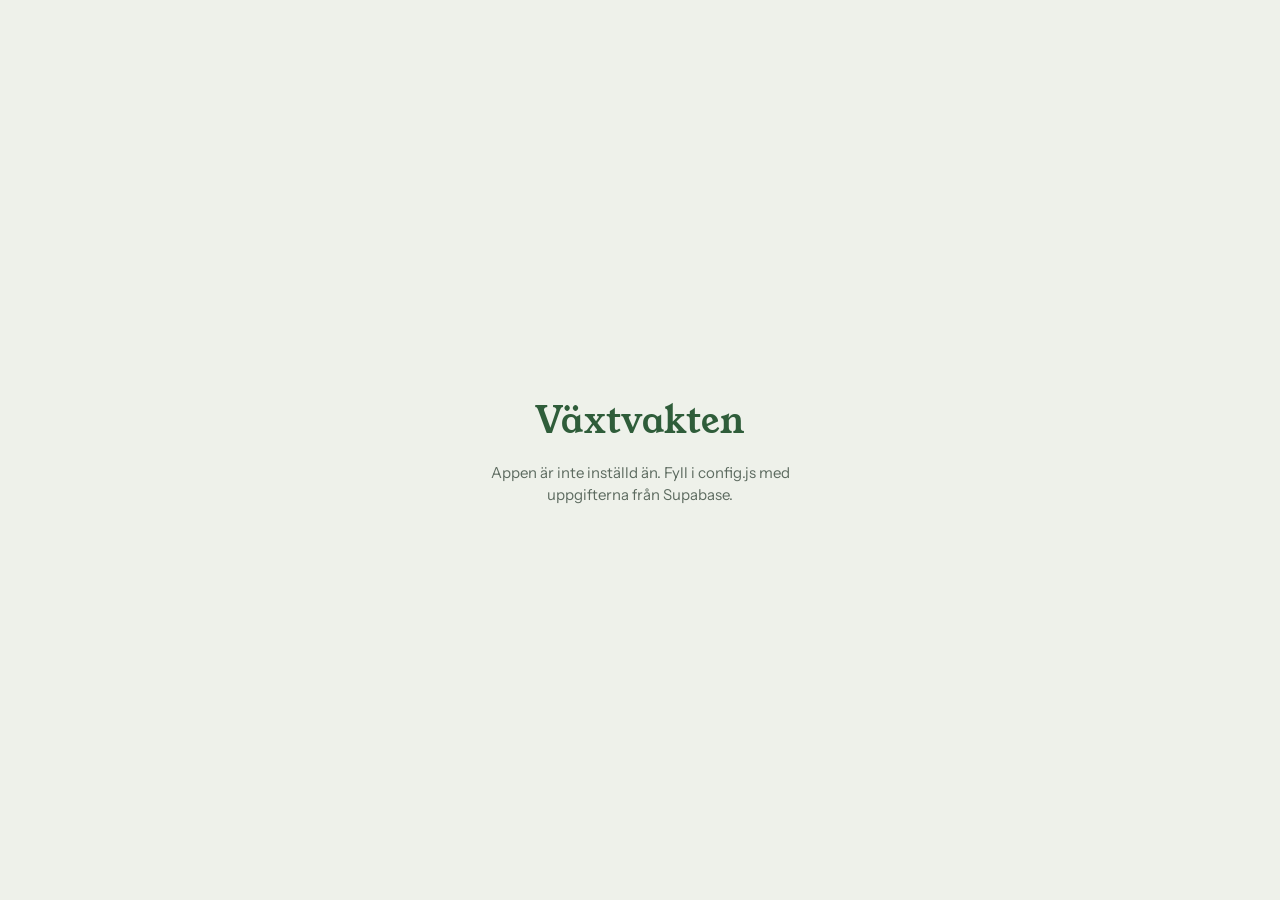
==== site/index.html @ fed47b2f "Växtvakten: webbapp med Supabase och pushnotiser Co-Authored-By: Claude Opus 5.5 <noreply@anthropic." ====
<!doctype html>
<html lang="sv">
<head>
<meta charset="utf-8">
<meta name="viewport" content="width=device-width, initial-scale=1, viewport-fit=cover">
<title>Växtvakten</title>
<meta name="description" content="Håll koll på när varje krukväxt ska vattnas.">
<meta name="theme-color" content="#2f5d3a">
<link rel="manifest" href="manifest.webmanifest">
<link rel="icon" href="icons/icon-192.png" type="image/png">
<link rel="apple-touch-icon" href="icons/apple-touch-icon.png">
<meta name="apple-mobile-web-app-capable" content="yes">
<meta name="mobile-web-app-capable" content="yes">
<meta name="apple-mobile-web-app-title" content="Växtvakten">
<meta name="apple-mobile-web-app-status-bar-style" content="default">
<link rel="preconnect" href="https://fonts.googleapis.com">
<link rel="preconnect" href="https://fonts.gstatic.com" crossorigin>
<link rel="stylesheet" href="https://fonts.googleapis.com/css2?family=Young+Serif&family=Instrument+Sans:ital,wght@0,400;0,500;0,600;1,400&family=IBM+Plex+Mono:wght@400;500&display=swap">
<link rel="stylesheet" href="styles.css">
</head>
<body>

<div class="lock" id="lock" hidden>
  <form class="lock-card" id="pinForm">
    <h1>Växtvakten</h1>
    <p>Skriv in PIN-koden för att se och vattna växterna.</p>
    <label for="pinInput" class="sr-only" style="position:absolute;left:-9999px">PIN-kod</label>
    <input id="pinInput" type="password" inputmode="text" autocomplete="current-password" required placeholder="PIN-kod">
    <button class="btn primary" type="submit">Öppna</button>
    <div class="err" id="pinErr" role="alert"></div>
  </form>
</div>

<div class="wrap" id="app" hidden>
  <header>
    <div>
      <div class="date" id="today"></div>
      <h1>Växtvakten</h1>
    </div>
    <div class="head-actions">
      <button class="btn" id="remindBtn" type="button">Påminnelser</button>
      <button class="btn primary" id="addBtn" type="button">+ Lägg till växt</button>
    </div>
  </header>

  <section class="status" id="status" aria-live="polite">
    <svg class="drop" viewBox="0 0 46 46" aria-hidden="true"><path d="M23 5c7 9 13 16 13 23a13 13 0 0 1-26 0c0-7 6-14 13-23z" fill="var(--water)" opacity=".9"/><path d="M17 29a6 6 0 0 0 6 6" stroke="var(--surface)" stroke-width="2.4" fill="none" stroke-linecap="round"/></svg>
    <div><div class="big" id="statusBig">Hämtar växterna …</div><div class="sub" id="statusSub"></div></div>
  </section>

  <div class="notice" id="storeNotice" hidden></div>

  <section id="dueSection" hidden><div class="section-label">Behöver vatten</div><div class="list" id="dueList"></div></section>
  <section id="okSection" hidden><div class="section-label">Klara för nu</div><div class="list" id="okList"></div></section>
  <div class="empty" id="empty" hidden>
    <h2>Inga växter än</h2>
    <p>Lägg till din första växt med namn, beskrivning och hur ofta den ska vattnas.</p>
    <button class="btn primary" type="button" data-action="add">+ Lägg till växt</button>
  </div>
</div>

<div id="sheetRoot"></div>
<div id="toastRoot"></div>

<script src="config.js"></script>
<script src="app.js"></script>
</body>
</html>
---- site/styles.css ----
/* Layout: one column of plant cards sorted by when they need water, a status strip on top, a sheet for each plant. */
:root {
  --bg: #eef1ea;
  --surface: #f8faf5;
  --ink: #1f2b22;
  --muted: #5d6b60;
  --line: #d3dacd;
  --leaf: #2f5d3a;
  --water: #1f6f9e;
  --water-soft: #dcecf5;
  --due: #b2551b;
  --due-soft: #f8e6d6;
  --ok-soft: #e1ecdc;
  --shadow: 0 1px 2px rgba(31,43,34,.06), 0 8px 24px rgba(31,43,34,.07);
  --font-display: "Young Serif", Georgia, "Times New Roman", serif;
  --font-body: "Instrument Sans", system-ui, -apple-system, "Segoe UI", sans-serif;
  --font-mono: "IBM Plex Mono", ui-monospace, Menlo, Consolas, monospace;
}
@media (prefers-color-scheme: dark) {
  :root:not([data-theme="light"]) {
    --bg: #141a16; --surface: #1c241e; --ink: #e4ebe2; --muted: #9aa99c; --line: #2f3a31;
    --leaf: #8cc59a; --water: #6fb6e2; --water-soft: #1b3443; --due: #f0a06a; --due-soft: #3b2619; --ok-soft: #22322a;
    --shadow: 0 1px 2px rgba(0,0,0,.3), 0 8px 24px rgba(0,0,0,.25);
    color-scheme: dark;
  }
}
:root[data-theme="dark"] {
  --bg: #141a16; --surface: #1c241e; --ink: #e4ebe2; --muted: #9aa99c; --line: #2f3a31;
  --leaf: #8cc59a; --water: #6fb6e2; --water-soft: #1b3443; --due: #f0a06a; --due-soft: #3b2619; --ok-soft: #22322a;
  --shadow: 0 1px 2px rgba(0,0,0,.3), 0 8px 24px rgba(0,0,0,.25);
  color-scheme: dark;
}
* { box-sizing: border-box; }
body { background: var(--bg); color: var(--ink); font-family: var(--font-body); font-size: 15px; line-height: 1.5; }
.wrap { max-width: 760px; margin: 0 auto; padding-inline: 16px; padding-block: 28px 64px; display: grid; gap: 22px; }
h1, h2, h3 { font-family: var(--font-display); font-weight: 400; margin: 0; text-wrap: balance; }
button { font: inherit; cursor: pointer; }
button:focus-visible, input:focus-visible, textarea:focus-visible, select:focus-visible, .card:focus-visible { outline: 2px solid var(--water); outline-offset: 2px; }

header { display: flex; flex-wrap: wrap; align-items: end; justify-content: space-between; gap: 12px; }
header h1 { font-size: clamp(30px, 6vw, 40px); color: var(--leaf); line-height: 1.05; }
.date { font-family: var(--font-mono); font-size: 12px; color: var(--muted); letter-spacing: .04em; text-transform: uppercase; }
.head-actions { display: flex; gap: 8px; flex-wrap: wrap; }

.btn { border: 1px solid var(--line); background: var(--surface); color: var(--ink); border-radius: 999px; padding: 8px 14px; font-weight: 500; font-size: 14px; }
.btn:hover { border-color: var(--muted); }
.btn.primary { background: var(--leaf); border-color: var(--leaf); color: var(--bg); }
.btn.water { background: var(--water); border-color: var(--water); color: var(--surface); }
.btn.danger { color: var(--due); }
.btn.ghost { background: transparent; }

.status { display: grid; grid-template-columns: auto 1fr; gap: 16px; align-items: center; background: var(--surface); border: 1px solid var(--line); border-radius: 16px; padding: 18px 20px; }
.status .drop { width: 46px; height: 46px; }
.status .big { font-family: var(--font-display); font-size: 22px; line-height: 1.2; }
.status .sub { color: var(--muted); font-size: 14px; }
.status.alert { background: var(--water-soft); border-color: transparent; }

.notice { font-size: 13px; color: var(--muted); background: var(--surface); border: 1px dashed var(--line); border-radius: 12px; padding: 10px 14px; }

.section-label { font-family: var(--font-mono); font-size: 11px; letter-spacing: .1em; text-transform: uppercase; color: var(--muted); margin-bottom: 8px; }
.list { display: grid; gap: 10px; }
.card { display: grid; grid-template-columns: 56px minmax(0,1fr) auto; gap: 14px; align-items: center; background: var(--surface); border: 1px solid var(--line); border-radius: 14px; padding: 12px 12px 12px 12px; cursor: pointer; text-align: left; width: 100%; color: inherit; }
.card:hover { border-color: var(--muted); }
.card.is-due { border-color: var(--due); }
.thumb { width: 56px; height: 56px; border-radius: 12px; background: var(--ok-soft); color: var(--leaf); display: grid; place-items: center; font-family: var(--font-display); font-size: 24px; overflow: hidden; }
.thumb img { width: 100%; height: 100%; object-fit: cover; }
.card-main { min-width: 0; display: grid; gap: 2px; }
.card-name { font-weight: 600; font-size: 16px; overflow-wrap: anywhere; }
.card-latin { font-style: italic; color: var(--muted); font-size: 13px; overflow-wrap: anywhere; }
.card-meta { display: flex; flex-wrap: wrap; gap: 6px; align-items: center; margin-top: 4px; }
.pill { font-size: 12px; font-weight: 600; border-radius: 999px; padding: 2px 9px; background: var(--ok-soft); color: var(--leaf); white-space: nowrap; }
.pill.due { background: var(--due-soft); color: var(--due); }
.pill.today { background: var(--water-soft); color: var(--water); }
.pill.example { background: transparent; border: 1px solid var(--line); color: var(--muted); font-weight: 500; }
.gauge { height: 4px; border-radius: 4px; background: var(--line); overflow: hidden; margin-top: 6px; max-width: 220px; }
.gauge span { display: block; height: 100%; background: var(--water); border-radius: 4px; }
.gauge.due span { background: var(--due); }
.card .btn.water { padding: 8px 12px; }

.empty { text-align: center; padding: 36px 16px; border: 1px dashed var(--line); border-radius: 16px; color: var(--muted); display: grid; gap: 10px; justify-items: center; }
.empty h2 { color: var(--ink); font-size: 22px; }

/* Sheet */
.scrim { position: fixed; inset: 0; background: rgba(10,16,12,.45); display: grid; place-items: end center; z-index: 20; padding-top: env(safe-area-inset-top, 0px); }
@media (min-width: 640px) { .scrim { place-items: center; } }
.sheet { background: var(--surface); color: var(--ink); width: 100%; max-width: 560px; max-height: 92%; overflow-y: auto; border-radius: 20px 20px 0 0; padding: 22px 20px calc(22px + env(safe-area-inset-bottom, 0px)); display: grid; gap: 16px; box-shadow: var(--shadow); }
@media (min-width: 640px) { .sheet { border-radius: 20px; } }
.sheet-top { display: flex; justify-content: space-between; gap: 12px; align-items: start; }
.sheet h2 { font-size: 28px; line-height: 1.1; overflow-wrap: anywhere; }
.sheet .latin { font-style: italic; color: var(--muted); }
.close { border: none; background: transparent; color: var(--muted); font-size: 26px; line-height: 1; padding: 4px 8px; border-radius: 8px; }
.photo { aspect-ratio: 4/3; max-width: 100%; border-radius: 14px; background: var(--ok-soft); display: grid; place-items: center; color: var(--muted); font-size: 13px; text-align: center; padding: 12px; }
.facts { display: grid; grid-template-columns: repeat(3, minmax(0,1fr)); gap: 8px; }
img.photo { width: 100%; padding: 0; object-fit: cover; object-position: center 40%; }
.pick { display: grid; grid-template-columns: 72px minmax(0,1fr); gap: 12px; align-items: center; }
.pick .thumb { width: 72px; height: 72px; }
.fact { background: var(--bg); border-radius: 12px; padding: 10px 12px; min-width: 0; }
.fact .k { font-family: var(--font-mono); font-size: 10.5px; text-transform: uppercase; letter-spacing: .08em; color: var(--muted); }
.fact .v { font-weight: 600; font-variant-numeric: tabular-nums; overflow-wrap: anywhere; }
.fact.due .v { color: var(--due); }
@media (max-width: 460px) { .facts { grid-template-columns: 1fr 1fr; } .facts .fact:last-child { grid-column: 1 / -1; } }
.desc { white-space: pre-wrap; max-width: 65ch; margin: 0; }
.care { display: flex; flex-wrap: wrap; gap: 6px; }
.water-big { width: 100%; padding: 14px; font-size: 17px; font-weight: 600; border-radius: 14px; display: flex; justify-content: center; align-items: center; gap: 10px; }
.history { display: flex; flex-wrap: wrap; gap: 6px; font-family: var(--font-mono); font-size: 12px; color: var(--muted); }
.history span { background: var(--bg); border-radius: 6px; padding: 2px 8px; }
.row { display: flex; flex-wrap: wrap; gap: 8px; justify-content: space-between; }
.confirm { background: var(--due-soft); border-radius: 12px; padding: 12px; display: grid; gap: 10px; }

form { display: grid; gap: 12px; }
label { display: grid; gap: 4px; font-size: 13px; font-weight: 600; color: var(--muted); }
input, textarea, select { font: inherit; font-weight: 400; color: var(--ink); background: var(--bg); border: 1px solid var(--line); border-radius: 10px; padding: 9px 11px; width: 100%; }
textarea { min-height: 90px; resize: vertical; }
.two { display: grid; grid-template-columns: 1fr 1fr; gap: 12px; }
@media (max-width: 460px) { .two { grid-template-columns: 1fr; } }
.hint { font-weight: 400; font-size: 12px; }

.toast { position: fixed; left: 50%; bottom: calc(20px + env(safe-area-inset-bottom, 0px)); transform: translateX(-50%); background: var(--ink); color: var(--bg); padding: 10px 16px; border-radius: 999px; font-size: 14px; z-index: 30; max-width: calc(100% - 32px); }
@media (prefers-reduced-motion: no-preference) { .toast { animation: rise .25s ease-out; } @keyframes rise { from { transform: translate(-50%, 8px); opacity: 0; } } }

/* Standalone app additions */
html { background: var(--bg); }
body { margin: 0; padding-top: env(safe-area-inset-top, 0px); padding-bottom: env(safe-area-inset-bottom, 0px); -webkit-text-size-adjust: 100%; }
[hidden] { display: none !important; }
img { max-width: 100%; }
.btn:disabled { opacity: .55; cursor: default; }
.lock { min-height: 100vh; min-height: 100dvh; display: grid; place-items: center; padding-inline: 16px; }
.lock-card { width: 100%; max-width: 360px; display: grid; gap: 14px; text-align: center; }
.lock-card h1 { font-size: 36px; color: var(--leaf); }
.lock-card p { color: var(--muted); margin: 0; }
.lock-card input { text-align: center; font-size: 20px; letter-spacing: .2em; padding: 12px; }
.lock-card .err { color: var(--due); font-size: 14px; min-height: 1.4em; }
.steps { margin: 0; padding-left: 20px; display: grid; gap: 4px; }
.offline { background: var(--due-soft); color: var(--due); border: none; }
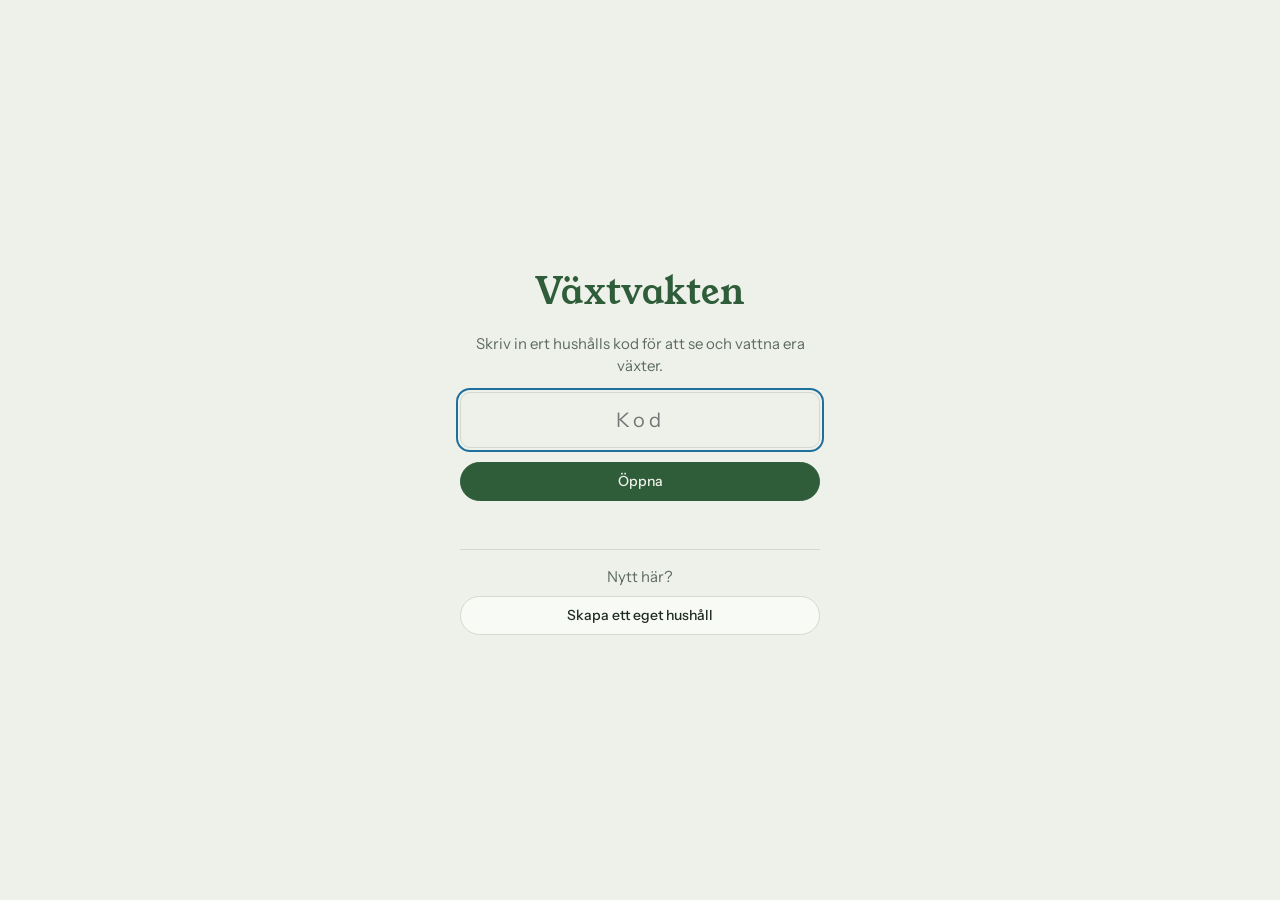
==== commit 17b3b763: "Egna hushåll med egen kod Varje hushåll får en egen kod, egna växter och egna påminnelser.  - supaba" ====
--- a/site/index.html
+++ b/site/index.html
@@ -21,14 +21,38 @@
 <body>
 
 <div class="lock" id="lock" hidden>
-  <form class="lock-card" id="pinForm">
+  <div class="lock-card">
     <h1>Växtvakten</h1>
-    <p>Skriv in PIN-koden för att se och vattna växterna.</p>
-    <label for="pinInput" class="sr-only" style="position:absolute;left:-9999px">PIN-kod</label>
-    <input id="pinInput" type="password" inputmode="text" autocomplete="current-password" required placeholder="PIN-kod">
-    <button class="btn primary" type="submit">Öppna</button>
-    <div class="err" id="pinErr" role="alert"></div>
-  </form>
+
+    <form id="pinForm">
+      <p id="pinIntro">Skriv in ert hushålls kod för att se och vattna era växter.</p>
+      <label for="pinInput" class="sr-only">Hushållets kod</label>
+      <input id="pinInput" type="password" autocapitalize="characters" autocomplete="current-password" spellcheck="false" required placeholder="Kod" aria-describedby="pinErr">
+      <button class="btn primary" type="submit">Öppna</button>
+      <div class="err" id="pinErr" role="alert"></div>
+    </form>
+
+    <div class="lock-alt" id="createToggle">
+      <p>Nytt här?</p>
+      <button class="btn" type="button" data-action="show-create">Skapa ett eget hushåll</button>
+    </div>
+
+    <form id="createForm" hidden>
+      <h2 id="createTitle">Nytt hushåll</h2>
+      <p>Ni får en egen kod och en egen lista med växter. Dela koden med dem ni bor med.</p>
+      <label for="createName">Namn på hushållet</label>
+      <input id="createName" name="name" type="text" maxlength="60" required autocomplete="off" placeholder="t.ex. Lägenheten på Storgatan" aria-describedby="createErr">
+      <div class="row"><button class="btn" type="button" data-action="hide-create">Avbryt</button><button class="btn primary" type="submit">Skapa hushåll</button></div>
+      <div class="err" id="createErr" role="alert"></div>
+    </form>
+
+    <div id="createdPanel" hidden>
+      <h2 id="createdTitle" tabindex="-1">Ert hushåll är skapat</h2>
+      <p>Det här är er kod. Spara den och dela den med dem ni bor med – den behövs för att komma in.</p>
+      <p class="code-box" id="createdCode"></p>
+      <div class="row"><button class="btn" type="button" data-action="share-code">Dela kod</button><button class="btn primary" type="button" data-action="enter-created">Fortsätt</button></div>
+    </div>
+  </div>
 </div>
 
 <div class="wrap" id="app" hidden>
@@ -36,8 +60,10 @@
     <div>
       <div class="date" id="today"></div>
       <h1>Växtvakten</h1>
+      <div class="household-name" id="householdName" hidden></div>
     </div>
     <div class="head-actions">
+      <button class="btn" id="householdBtn" type="button">Hushåll</button>
       <button class="btn" id="remindBtn" type="button">Påminnelser</button>
       <button class="btn primary" id="addBtn" type="button">+ Lägg till växt</button>
     </div>
--- a/site/styles.css
+++ b/site/styles.css
@@ -115,7 +115,7 @@
 @media (max-width: 460px) { .two { grid-template-columns: 1fr; } }
 .hint { font-weight: 400; font-size: 12px; }
 
-.toast { position: fixed; left: 50%; bottom: calc(20px + env(safe-area-inset-bottom, 0px)); transform: translateX(-50%); background: var(--ink); color: var(--bg); padding: 10px 16px; border-radius: 999px; font-size: 14px; z-index: 30; max-width: calc(100% - 32px); }
+.toast { display: flex; align-items: center; gap: 14px; width: max-content; position: fixed; left: 50%; bottom: calc(20px + env(safe-area-inset-bottom, 0px)); transform: translateX(-50%); background: var(--ink); color: var(--bg); padding: 12px 18px; border-radius: 16px; font-size: 14px; z-index: 30; max-width: calc(100% - 32px); }
 @media (prefers-reduced-motion: no-preference) { .toast { animation: rise .25s ease-out; } @keyframes rise { from { transform: translate(-50%, 8px); opacity: 0; } } }
 
 /* Standalone app additions */
@@ -132,3 +132,17 @@
 .lock-card .err { color: var(--due); font-size: 14px; min-height: 1.4em; }
 .steps { margin: 0; padding-left: 20px; display: grid; gap: 4px; }
 .offline { background: var(--due-soft); color: var(--due); border: none; }
+
+.toast-action { background: transparent; border: none; color: var(--water-soft); font: inherit; font-weight: 600; text-decoration: underline; padding: 4px 2px; cursor: pointer; white-space: nowrap; }
+.sr-only { position: absolute; width: 1px; height: 1px; overflow: hidden; clip: rect(0 0 0 0); clip-path: inset(50%); white-space: nowrap; }
+.lock-card form, #createdPanel { display: grid; gap: 14px; }
+.lock-card h2 { font-size: 24px; }
+.lock-card #createForm input { letter-spacing: normal; font-size: 17px; }
+.lock-card label:not(.sr-only) { font-weight: 500; text-align: left; }
+.lock-alt { display: grid; gap: 8px; border-top: 1px solid var(--line); padding-top: 16px; }
+.code-box { font-family: var(--font-mono); font-size: 24px; letter-spacing: .08em; color: var(--ink) !important; background: var(--surface); border: 1px dashed var(--line); border-radius: 12px; padding: 12px; user-select: all; overflow-wrap: anywhere; }
+.household-name { color: var(--muted); font-size: 14px; margin-top: 2px; }
+.sheet .code-box { text-align: center; margin: 0; }
+.sheet form { display: grid; gap: 10px; }
+button.card-name { display: block; width: 100%; text-align: left; background: none; border: 0; padding: 0; color: inherit; font-family: inherit; line-height: inherit; cursor: pointer; }
+.card:has(button.card-name:focus-visible) { outline: 2px solid var(--leaf); outline-offset: 2px; }
